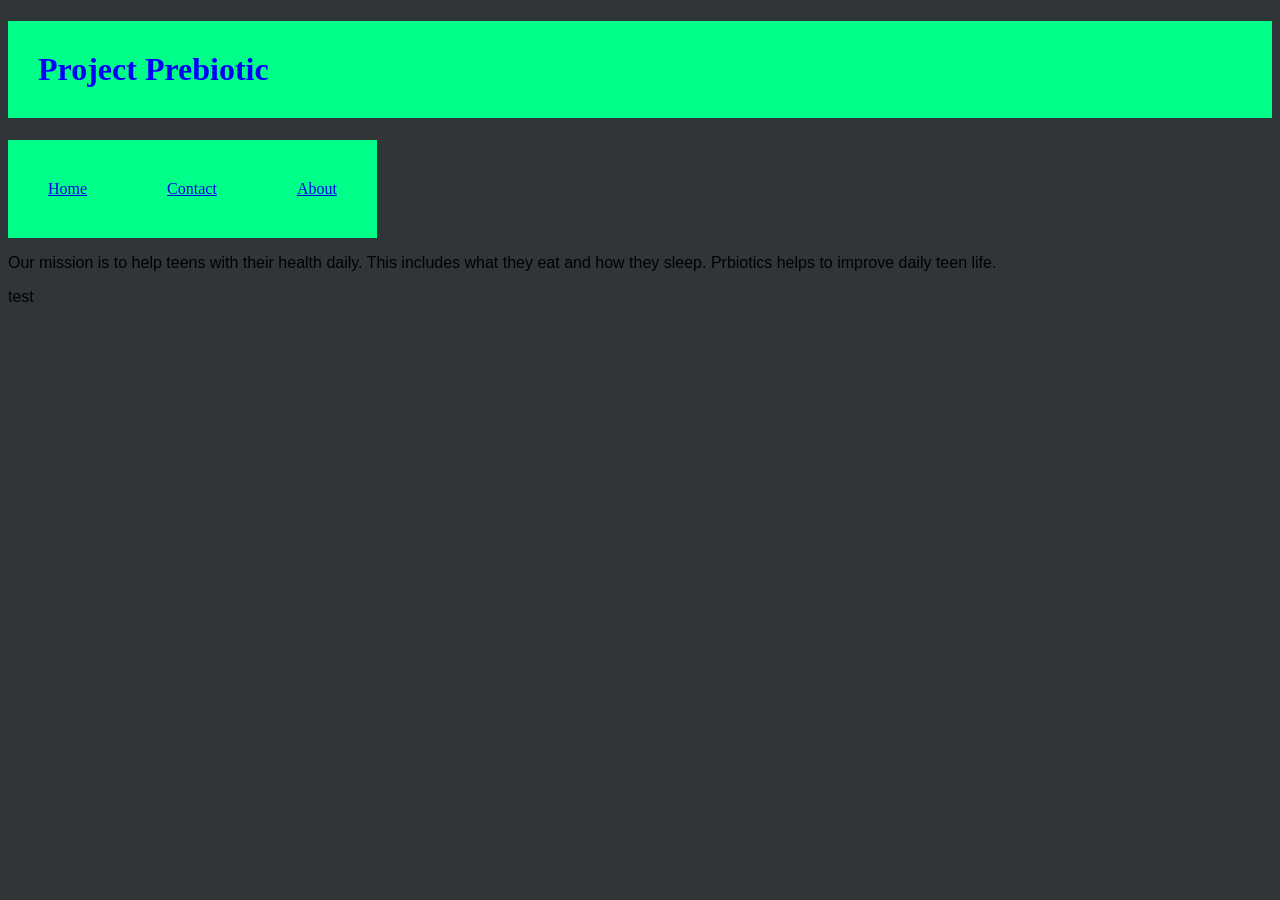
==== index.html @ 7d2e88ce "header changes" ====
<!DOCTYPE html>
<html lang="en">
<head>
    <meta charset="UTF-8">
    <meta name="viewport" content="width=device-width, initial-scale=1.0">
    <title>Document</title>
    <link rel="stylesheet" href="index.css">
</head>
<body>
   <h1 style="background-color:rgb(0, 255, 136);">Project Prebiotic</h1>
</style>
</head>
<body>

<ul>
  <li><a href="#home">Home</a></li>
  <li><a href="#contact">Contact</a></li>
  <li><a href="#about">About</a></li>
</ul>



    <div>
        <p>Our mission is to help teens with their health daily. This includes what they eat and how they sleep. Prbiotics helps to improve daily teen life.</p>
        <p>test</p>

    </div>

</body>
</html>
---- index.css ----
h1 {
    color: blue;
}
img {
    width: 20%;
}
div {
    align-items: center;
}
p{
    font-family: Verdana, Geneva, Tahoma, sans-serif;
}
h1 {
    padding: 30px;
    
}


ul {
  list-style-type: none;
  margin: 0;
  padding: 0;
  overflow: hidden;
  width: 100%;
}

li {
  float: left;
}

li a {
  display: block;
  padding: 40px;
  background-color: rgb(0, 255, 136)
  
}
body {
  background-color: rgb(48, 54, 56);
}
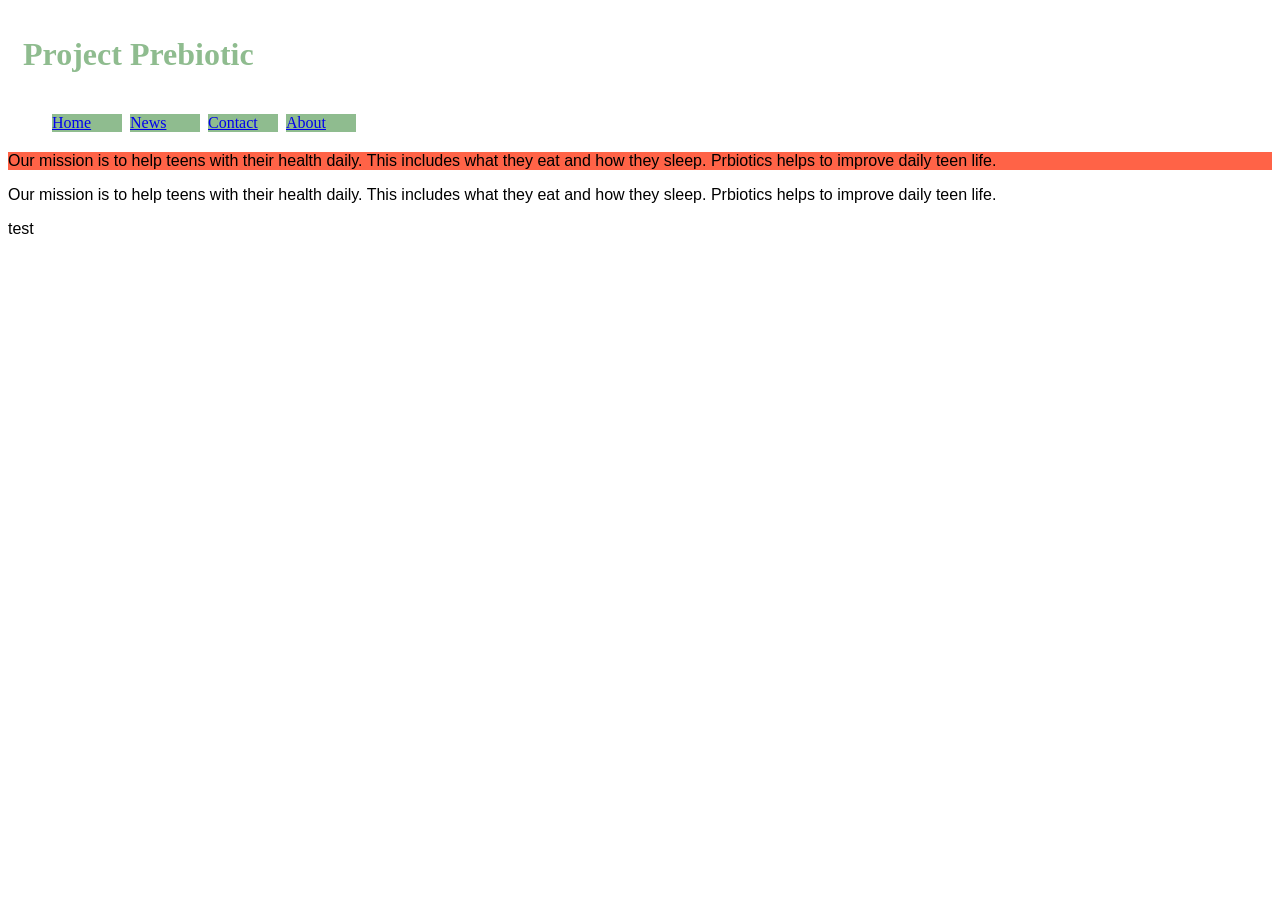
==== commit 8e54ca88: "Contact page" ====
--- a/index.html
+++ b/index.html
@@ -7,18 +7,31 @@
     <link rel="stylesheet" href="index.css">
 </head>
 <body>
-   <h1 style="background-color:rgb(0, 255, 136);">Project Prebiotic</h1>
+   <h1 style="background-color:darkgreen(0, 255, 136);">Project Prebiotic</h1>
+  <style>
+ul {
+  list-style-type: none;
+  margin: 0;
+  display: flex;
+  padding: 5;
+}
+
+li{
+margin: 4px}
 </style>
 </head>
 <body>
 
 <ul>
   <li><a href="#home">Home</a></li>
+  <li><a href="#news">News</a></li>
   <li><a href="#contact">Contact</a></li>
   <li><a href="#about">About</a></li>
 </ul>
 
-
+<p style="background-color:Tomato;">
+Our mission is to help teens with their health daily. This includes what they eat and how they sleep. Prbiotics helps to improve daily teen life.
+</p>
 
     <div>
         <p>Our mission is to help teens with their health daily. This includes what they eat and how they sleep. Prbiotics helps to improve daily teen life.</p>
--- a/index.css
+++ b/index.css
@@ -1,8 +1,11 @@
 h1 {
-    color: blue;
+    color: darkseagreen;
 }
 img {
     width: 20%;
+}
+h2 {
+    color:darkseagreen
 }
 div {
     align-items: center;
@@ -11,29 +14,58 @@
     font-family: Verdana, Geneva, Tahoma, sans-serif;
 }
 h1 {
-    padding: 30px;
-    
+    padding: 15px;
 }
-
 
 ul {
   list-style-type: none;
-  margin: 0;
-  padding: 0;
-  overflow: hidden;
-  width: 100%;
-}
-
-li {
-  float: left;
+  margin: 1.5;
+  padding: 1.5;
 }
 
 li a {
   display: block;
-  padding: 40px;
-  background-color: rgb(0, 255, 136)
-  
+  width: 70px;
+  background-color: darkseagreen;
 }
-body {
-  background-color: rgb(48, 54, 56);
+
+#contactform {
+    font-family: Verdana, Geneva, Tahoma, sans-serif;
+
+}
+
+#contactinfo {
+    padding: 5px;
+    border: 2px solid green;
+  border-radius: 12px;
+}
+
+#contactemail {
+    width: 300px;
+    height: 25px;
+    border: 2px solid green;
+  border-radius: 12px;
+}
+
+#contactmessage {
+    width: 500px;
+    height: 200px;
+    border: 2px solid green;
+  border-radius: 12px;
+}
+
+#submit {
+    border: 2px solid green;
+  border-radius: 12px;
+}
+
+#maincontainer {
+    display: flex;
+}
+
+#contactthing {
+ border: 2px solid green;
+  border-radius: 12px;
+  padding: 50px;
+  margin: 50px;
 }
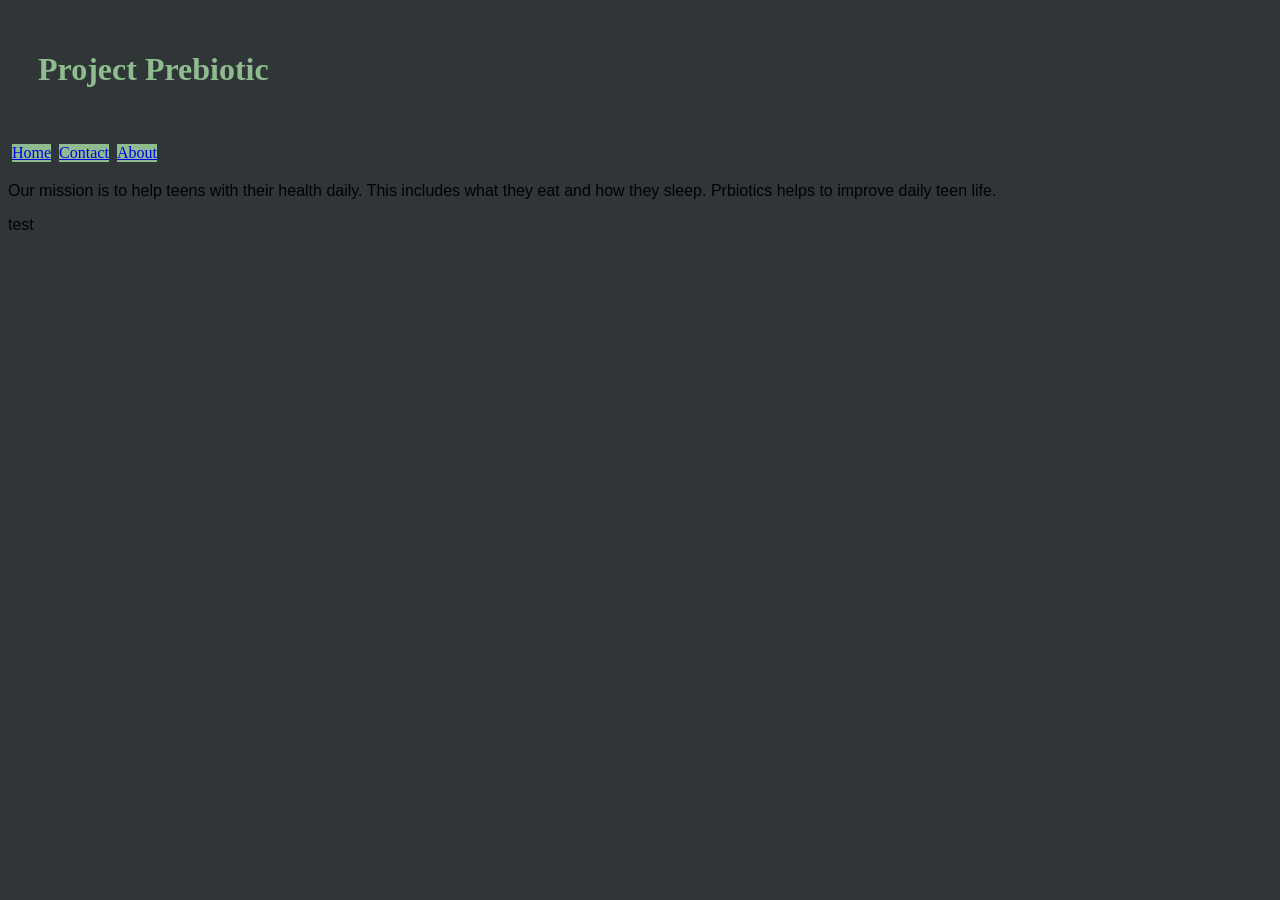
==== commit 8b179a68: "commit tuesday 1" ====
--- a/index.html
+++ b/index.html
@@ -24,14 +24,11 @@
 
 <ul>
   <li><a href="#home">Home</a></li>
-  <li><a href="#news">News</a></li>
   <li><a href="#contact">Contact</a></li>
   <li><a href="#about">About</a></li>
 </ul>
 
-<p style="background-color:Tomato;">
-Our mission is to help teens with their health daily. This includes what they eat and how they sleep. Prbiotics helps to improve daily teen life.
-</p>
+
 
     <div>
         <p>Our mission is to help teens with their health daily. This includes what they eat and how they sleep. Prbiotics helps to improve daily teen life.</p>
--- a/index.css
+++ b/index.css
@@ -14,17 +14,26 @@
     font-family: Verdana, Geneva, Tahoma, sans-serif;
 }
 h1 {
-    padding: 15px;
+    padding: 30px;
+    
 }
+
 
 ul {
   list-style-type: none;
-  margin: 1.5;
-  padding: 1.5;
+  margin: 0;
+  padding: 0;
+  overflow: hidden;
+  width: 100%;
+}
+
+li {
+  float: left;
 }
 
 li a {
   display: block;
+<<<<<<< HEAD
   width: 70px;
   background-color: darkseagreen;
 }
@@ -68,4 +77,12 @@
   border-radius: 12px;
   padding: 50px;
   margin: 50px;
+=======
+  padding: 40px;
+  background-color: rgb(0, 255, 136)
+  
+}
+body {
+  background-color: rgb(48, 54, 56);
+>>>>>>> ae2af531ff9904259887a154c60a979c6163541f
 }
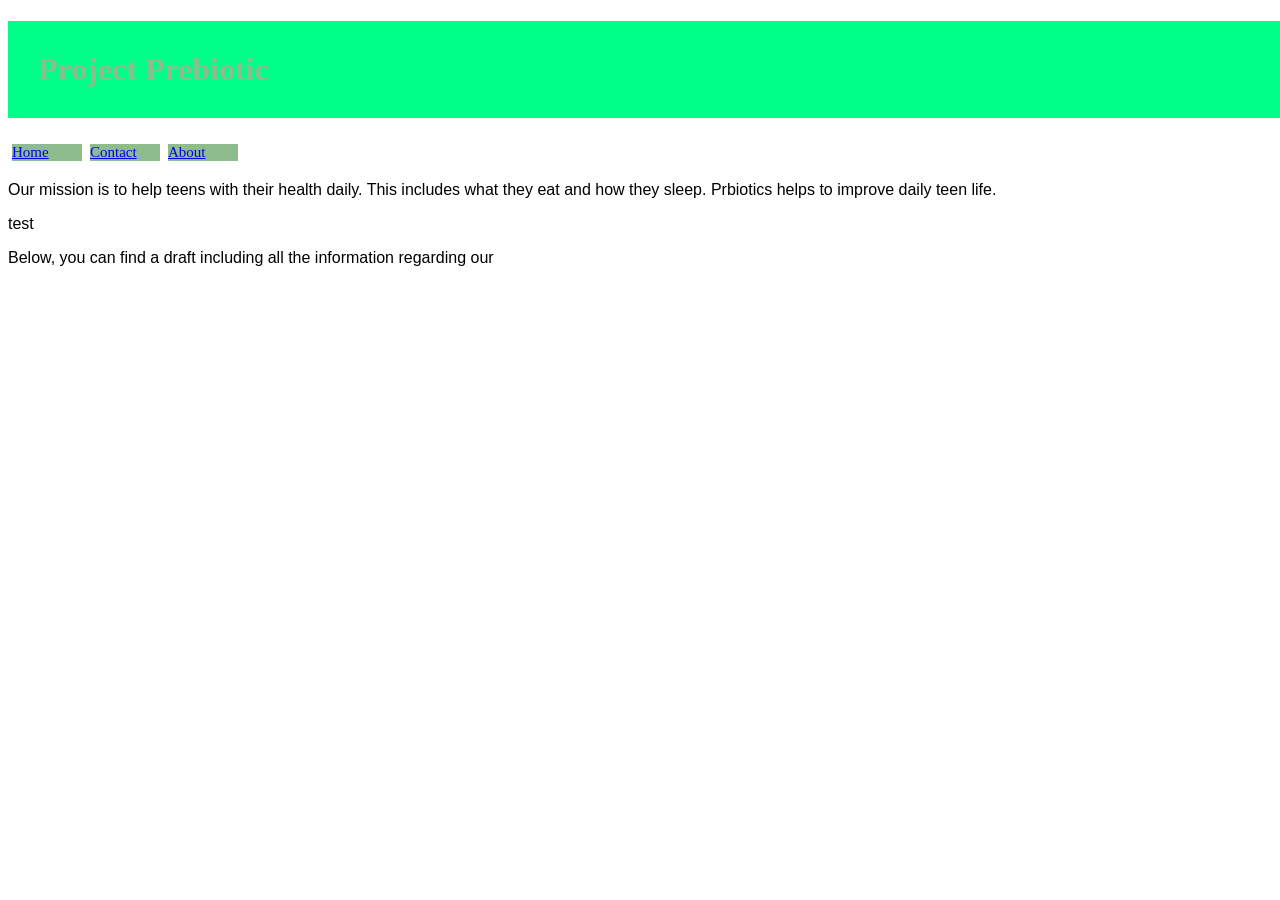
==== commit 7e3788cf: "morning" ====
--- a/index.html
+++ b/index.html
@@ -7,7 +7,12 @@
     <link rel="stylesheet" href="index.css">
 </head>
 <body>
-   <h1 style="background-color:darkgreen(0, 255, 136);">Project Prebiotic</h1>
+   <h1 style="background-color: rgb(0, 255, 136);">Project Prebiotic</h1>
+   <ul>
+  <li><a href="#home">Home</a></li>
+  <li><a href="#contact">Contact</a></li>
+  <li><a href="#about">About</a></li>
+</ul>
   <style>
 ul {
   list-style-type: none;
@@ -22,17 +27,14 @@
 </head>
 <body>
 
-<ul>
-  <li><a href="#home">Home</a></li>
-  <li><a href="#contact">Contact</a></li>
-  <li><a href="#about">About</a></li>
-</ul>
+
 
 
 
     <div>
         <p>Our mission is to help teens with their health daily. This includes what they eat and how they sleep. Prbiotics helps to improve daily teen life.</p>
         <p>test</p>
+       <p>Below, you can find a draft including all the information regarding our</p>
 
     </div>
 
--- a/index.css
+++ b/index.css
@@ -1,5 +1,7 @@
 h1 {
     color: darkseagreen;
+    padding: 100%;
+    width: 100%;
 }
 img {
     width: 20%;
@@ -17,14 +19,18 @@
     padding: 30px;
     
 }
-
+h4 {
+  color: antiquewhite;
+  font-size: 30px;
+}
 
 ul {
   list-style-type: none;
   margin: 0;
   padding: 0;
   overflow: hidden;
-  width: 100%;
+  color: rgb(0, 255, 136);
+  font-size: 15px;
 }
 
 li {
@@ -33,7 +39,6 @@
 
 li a {
   display: block;
-<<<<<<< HEAD
   width: 70px;
   background-color: darkseagreen;
 }
@@ -76,13 +81,5 @@
  border: 2px solid green;
   border-radius: 12px;
   padding: 50px;
-  margin: 50px;
-=======
-  padding: 40px;
-  background-color: rgb(0, 255, 136)
-  
-}
-body {
-  background-color: rgb(48, 54, 56);
->>>>>>> ae2af531ff9904259887a154c60a979c6163541f
-}+  margin: 50px}
+  
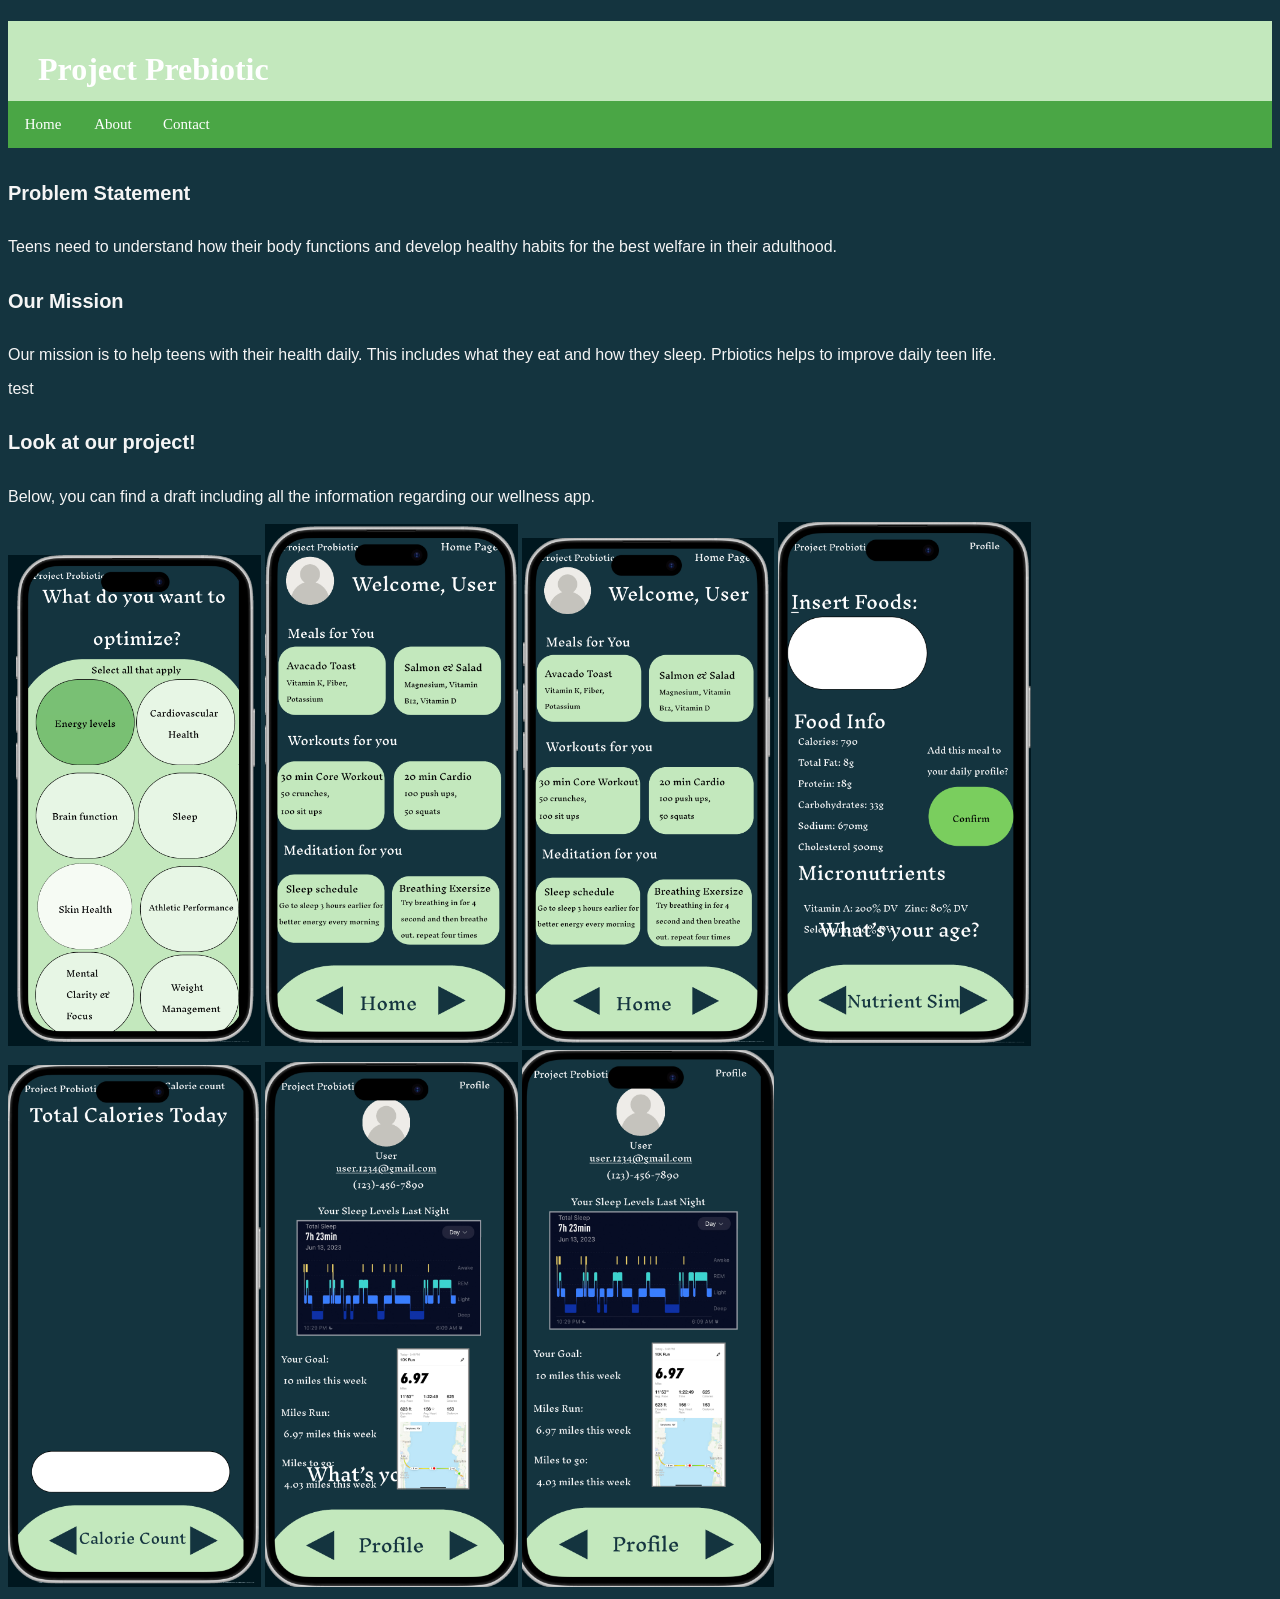
==== commit 21df1d15: "navbar final" ====
--- a/index.html
+++ b/index.html
@@ -5,38 +5,48 @@
     <meta name="viewport" content="width=device-width, initial-scale=1.0">
     <title>Document</title>
     <link rel="stylesheet" href="index.css">
+    <style>
+       body {
+         background-color: #14343f;
+       }
+
+    </style>
+    
 </head>
 <body>
-   <h1 style="background-color: rgb(0, 255, 136);">Project Prebiotic</h1>
-   <ul>
-  <li><a href="#home">Home</a></li>
-  <li><a href="#contact">Contact</a></li>
-  <li><a href="#about">About</a></li>
-</ul>
-  <style>
-ul {
-  list-style-type: none;
-  margin: 0;
-  display: flex;
-  padding: 5;
-}
+  
+  <div>
+   <h1 style="background-color: #C3E8BD;">Project Prebiotic</h1>
+   </div>
+  <nav class="navbar">
+    <ul>
+      <li><a href="">Home</a></li>
+      <li><a href="about.html">About</a></li>
+      <li><a href="contact.html">Contact</a></li>
+    </ul>
+  </nav>
 
-li{
-margin: 4px}
-</style>
-</head>
-<body>
+  
 
 
 
 
 
-    <div>
+        <h5>Problem Statement</h5>
+        <p>Teens need to understand how their body functions and develop healthy habits for the best welfare in their adulthood.</p>
+        <h5>Our Mission</h5>
         <p>Our mission is to help teens with their health daily. This includes what they eat and how they sleep. Prbiotics helps to improve daily teen life.</p>
         <p>test</p>
-       <p>Below, you can find a draft including all the information regarding our</p>
-
-    </div>
+        <h5>Look at our project!</h5>
+       <p>Below, you can find a draft including all the information regarding our wellness app.</p>
+       <img src="Screenshot 2025-07-16 at 11.06.53 AM.png">
+       <img src="Screenshot 2025-07-16 at 11.07.31 AM.png">
+       <img src="Screenshot 2025-07-16 at 11.08.11 AM.png">
+       <img src="Screenshot 2025-07-16 at 11.08.19 AM.png">
+       <img src="Screenshot 2025-07-16 at 11.08.27 AM.png">
+       <img src="Screenshot 2025-07-16 at 11.08.38 AM.png">
+       <img src="Screenshot 2025-07-16 at 11.09.36 AM.png">
+    
 
 </body>
 </html>
--- a/index.css
+++ b/index.css
@@ -1,5 +1,8 @@
+*{
+  box-sizing: border-box;
+}
 h1 {
-    color: darkseagreen;
+    color: rgb(255, 255, 255);
     padding: 100%;
     width: 100%;
 }
@@ -7,20 +10,18 @@
     width: 20%;
 }
 h2 {
-    color:darkseagreen
-}
-div {
-    align-items: center;
+    color: black
 }
 p{
     font-family: Verdana, Geneva, Tahoma, sans-serif;
+    color: whitesmoke;
 }
 h1 {
     padding: 30px;
     
 }
 h4 {
-  color: antiquewhite;
+  color: whitesmoke;
   font-size: 30px;
 }
 
@@ -29,18 +30,18 @@
   margin: 0;
   padding: 0;
   overflow: hidden;
-  color: rgb(0, 255, 136);
   font-size: 15px;
 }
 
 li {
+  background-color: transparent;
   float: left;
 }
 
 li a {
   display: block;
   width: 70px;
-  background-color: darkseagreen;
+  background-color: #4aa645;
 }
 
 #contactform {
@@ -82,4 +83,47 @@
   border-radius: 12px;
   padding: 50px;
   margin: 50px}
-  +div {
+  width: 100%;
+  height: 80px;
+  background-color: rgb(0, 255, 136);
+}
+#nav {
+  background-color: transparent;
+  float: right;
+  margin-left: 100%;
+  width: 100%;
+}
+#article {
+  height: 300px;
+  background-color: #c3e8bd;
+}
+ h5 {
+  font-size: 20px;
+  color: whitesmoke;
+  font-family: Verdana, Geneva, Tahoma, sans-serif;
+ }
+.navbar ul{
+  list-style-type: none;
+  background-color: #4aa645;
+  padding: 0px;
+  margin: 0px;
+  overflow: hidden;
+  width: 100%;
+}
+.navbar a{
+  color: white;
+  text-decoration: none;
+  padding: 15px;
+  display: block;
+  text-align: center;
+}
+.navbar a:hover{
+  background-color: gray;
+}
+.navbar li{
+  float: left;
+}
+.information{
+  color: black;
+}
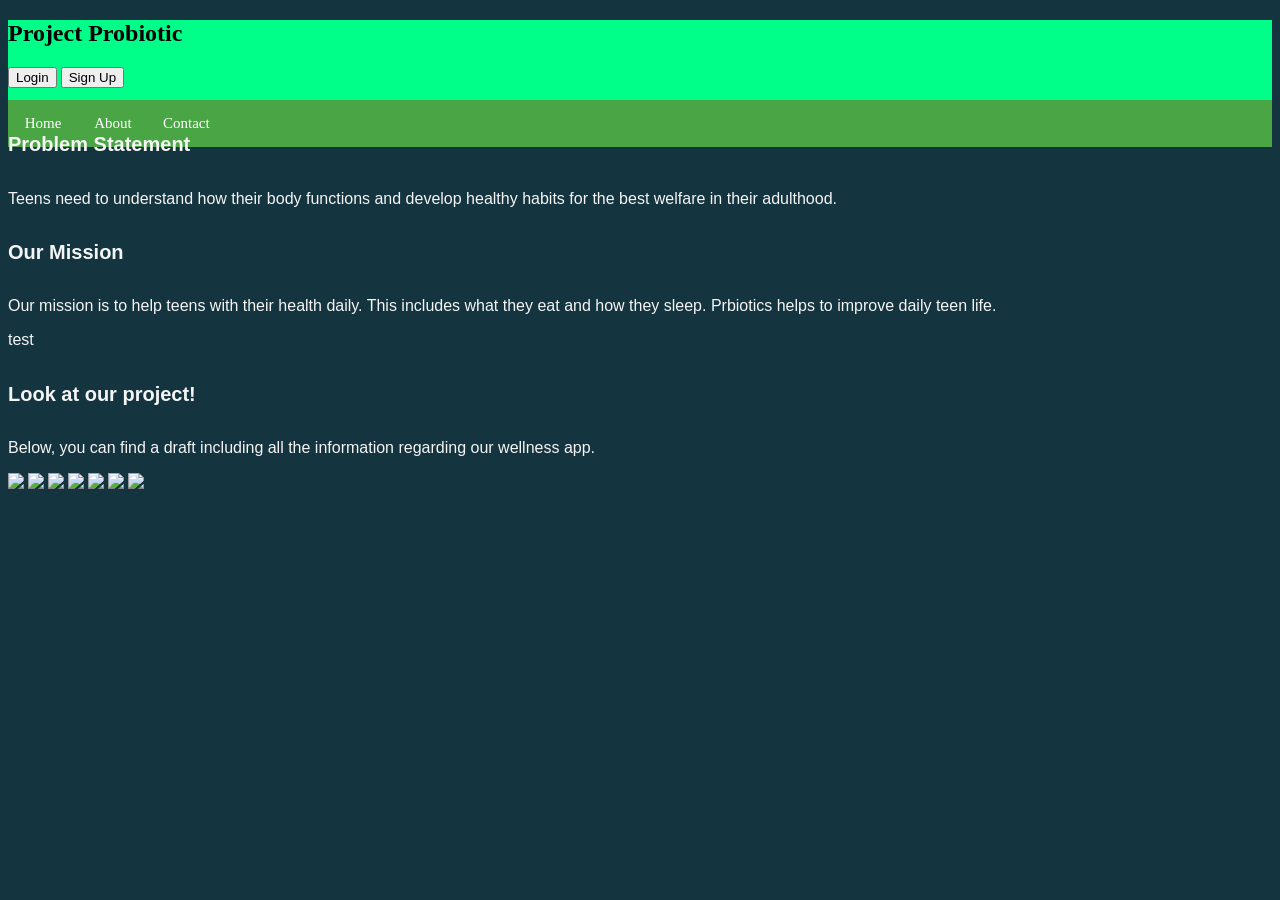
==== commit 0e451a0c: "new build" ====
--- a/index.html
+++ b/index.html
@@ -1,31 +1,29 @@
 <!DOCTYPE html>
-<html lang="en">
-<head>
+<html lang="en"><head>
     <meta charset="UTF-8">
     <meta name="viewport" content="width=device-width, initial-scale=1.0">
     <title>Document</title>
     <link rel="stylesheet" href="index.css">
-    <style>
-       body {
-         background-color: #14343f;
-       }
-
-    </style>
     
 </head>
 <body>
   
-  <div>
-   <h1 style="background-color: #C3E8BD;">Project Prebiotic</h1>
-   </div>
-  <nav class="navbar">
+<div class="header">
+ <div id="Login">
+    <h2 id="Logo">Project Probiotic</h2>
+    <div>
+    <button type="button" id="Loginbutton" onclick="alert('Hello world!')">Login</button>
+        <button type="button" id="Signbutton" onclick="alert('Hello world!')">Sign Up</button>
+    </div>
+</div>
+ <nav class="navbar">
     <ul>
-      <li><a href="">Home</a></li>
+      <li><a href="index.html">Home</a></li>
       <li><a href="about.html">About</a></li>
       <li><a href="contact.html">Contact</a></li>
     </ul>
   </nav>
-
+</div>
   
 
 
@@ -48,5 +46,5 @@
        <img src="Screenshot 2025-07-16 at 11.09.36 AM.png">
     
 
-</body>
-</html>+
+</body></html>
--- a/index.css
+++ b/index.css
@@ -1,6 +1,10 @@
 *{
   box-sizing: border-box;
 }
+body {
+         background-color: #14343f;
+}
+
 h1 {
     color: rgb(255, 255, 255);
     padding: 100%;
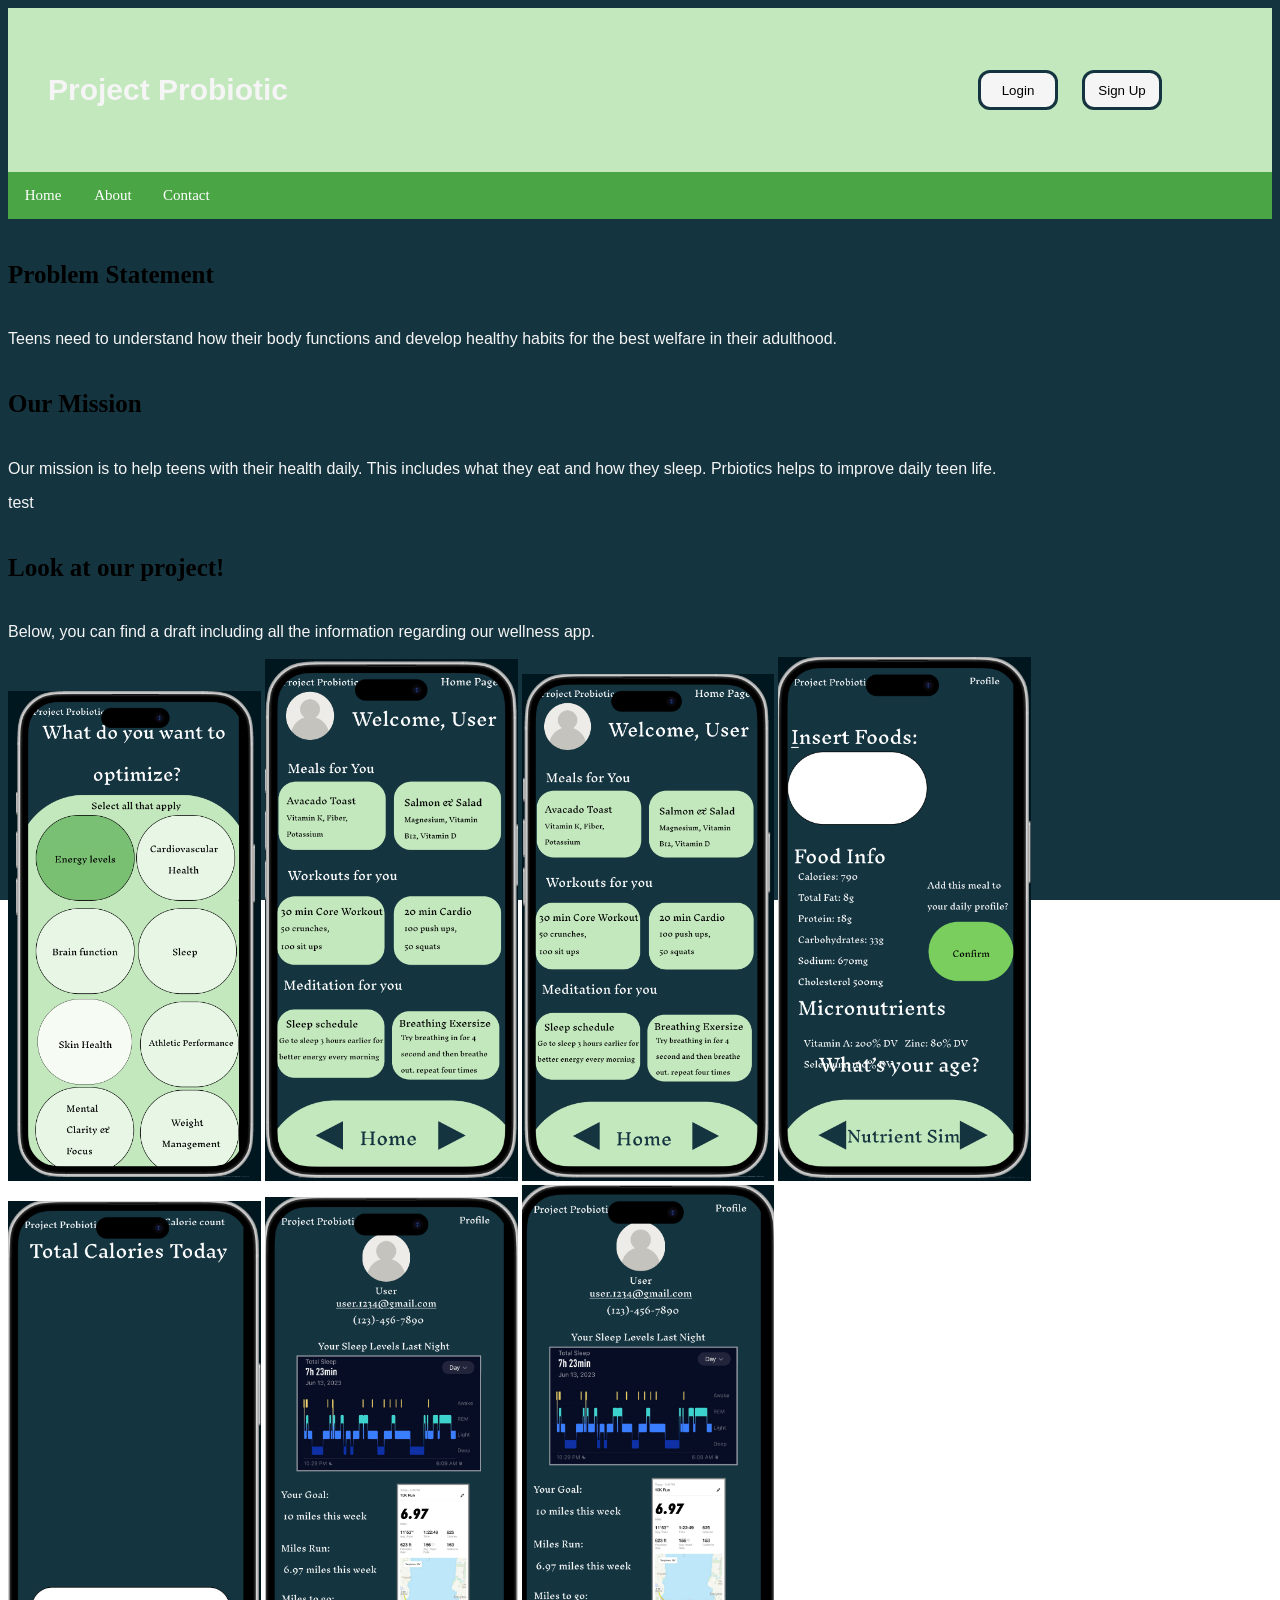
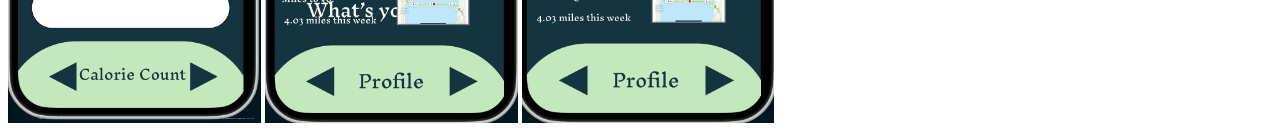
==== commit 67b3f007: "final" ====
--- a/index.html
+++ b/index.html
@@ -1,13 +1,12 @@
 <!DOCTYPE html>
 <html lang="en"><head>
+<head>
     <meta charset="UTF-8">
     <meta name="viewport" content="width=device-width, initial-scale=1.0">
+    <link rel="stylesheet" href="contact.css">
     <title>Document</title>
-    <link rel="stylesheet" href="index.css">
-    
 </head>
 <body>
-  
 <div class="header">
  <div id="Login">
     <h2 id="Logo">Project Probiotic</h2>
--- a/contact.css
+++ b/contact.css
@@ -0,0 +1,196 @@
+*{
+  box-sizing: border-box;
+}
+h1 {
+    color: whitesmoke;
+}
+img {
+    width: 20%;
+}
+h2 {
+    color: whitesmoke;
+}
+div {
+    align-items: center;
+}
+p{
+    font-family: Verdana, Geneva, Tahoma, sans-serif;
+    color: whitesmoke;
+}
+h1 {
+    padding: 30px;
+}
+h4 {
+  color: whitesmoke;
+  font-size: 30px;
+}
+ul {
+  list-style-type: none;
+  margin: 0;
+  padding: 0;
+  overflow: hidden;
+  font-size: 15px;
+}
+li {
+  background-color: transparent;
+  float: left;
+}
+li a {
+  display: block;
+  width: 70px;
+  background-color: #C3E8BD;
+}
+#contactform {
+    font-family: Verdana, Geneva, Tahoma, sans-serif;
+}
+h2 {
+    font-family: Verdana, Geneva, Tahoma, sans-serif;
+}
+#contactinfo {
+    padding: 5px;
+    border: 3px solid #C3E8BD;
+  border-radius: 12px;
+}
+#contactemail {
+    width: 300px;
+    height: 25px;
+    border: 3px solid #C3E8BD;
+  border-radius: 12px;
+}
+#contactmessage {
+    width: 500px;
+    height: 200px;
+    border: 2px solid #C3E8BD;
+  border-radius: 12px;
+}
+#button {
+    border: 3px solid #C3E8BD;
+  border-radius: 12px;
+  padding: 10px;
+  width: 515px;
+  background-color: whitesmoke;
+  font-family: Verdana, Geneva, Tahoma, sans-serif;
+}
+#maincontainer {
+    display: flex;
+}
+#contactthing {
+ border: 3px solid #C3E8BD;
+  border-radius: 12px;
+  padding: 50px;
+  margin: 50px;
+}
+h1 {
+    font-family: Verdana, Geneva, Tahoma, sans-serif;
+}
+#contactthing {
+    background: linear-gradient(to bottom, #14343F 0%, #14343F 100%);
+}
+#contactform {
+    border: 3px solid #C3E8BD;
+  border-radius: 12px;
+  padding: 50px;
+  margin: 50px;
+    background: linear-gradient(to bottom, #14343F 0%, #14343F 100%);
+}
+body {
+       background: linear-gradient(to bottom,#14343F 0%,#14343F 100%);
+     background-size: cover;
+     height: auto;
+     background-attachment: fixed;
+}
+#maincontainer {
+    color: whitesmoke;
+}
+#Login {
+    display: flex;
+    justify-content: space-between;
+    background-color: #C3E8BD;
+    width: 100%;
+    padding: 40px;
+}
+#Login2 {
+  padding: 40px;
+}
+#Loginbutton {
+  border: 3px solid #14343F;
+  border-radius: 12px;
+  padding: 10px;
+  height: 40px;
+  width: 80px;
+  background-color: whitesmoke;
+  font-family: Verdana, Geneva, Tahoma, sans-serif;
+  margin-right: 20px;
+}
+#Signbutton {
+   border: 3px solid #14343F;
+  border-radius: 12px;
+  padding: 10px;
+  height: 40px;
+  width: 80px;
+  background-color: whitesmoke;
+  font-family: Verdana, Geneva, Tahoma, sans-serif;
+  margin-right: 70px;
+}
+#Logo{
+  font-family: Verdana, Geneva, Tahoma, sans-serif;
+  font-size: 30px;
+}
+
+.navbar ul{
+  list-style-type: none;
+  background-color: #4aa645;
+  padding: 0px;
+  margin: 0px;
+  overflow: hidden;
+  width: 100%;
+}
+.navbar a{
+  color: white;
+  text-decoration: none;
+  padding: 15px;
+  display: block;
+  text-align: center;
+}
+.navbar a:hover{
+  background-color: gray;
+}
+.navbar li{
+  float: left;
+}
+.information{
+  color: black;
+}
+ul {
+  list-style-type: none;
+  margin: 0;
+  padding: 0;
+  overflow: hidden;
+  font-size: 15px;
+}
+
+li {
+  background-color: transparent;
+  float: left;
+}
+
+li a {
+  display: block;
+  width: 70px;
+  background-color: #4aa645;
+}
+h5 {
+    font-size: 25px;
+}
+#article {
+  background-color: #C3E8BD;
+  width: 600px;
+  padding: 50px;
+  margin: 20px;
+}
+.avatar {
+  vertical-align: middle;
+  width: 100px;
+  height: 100px;
+  border-radius: 50%;
+}
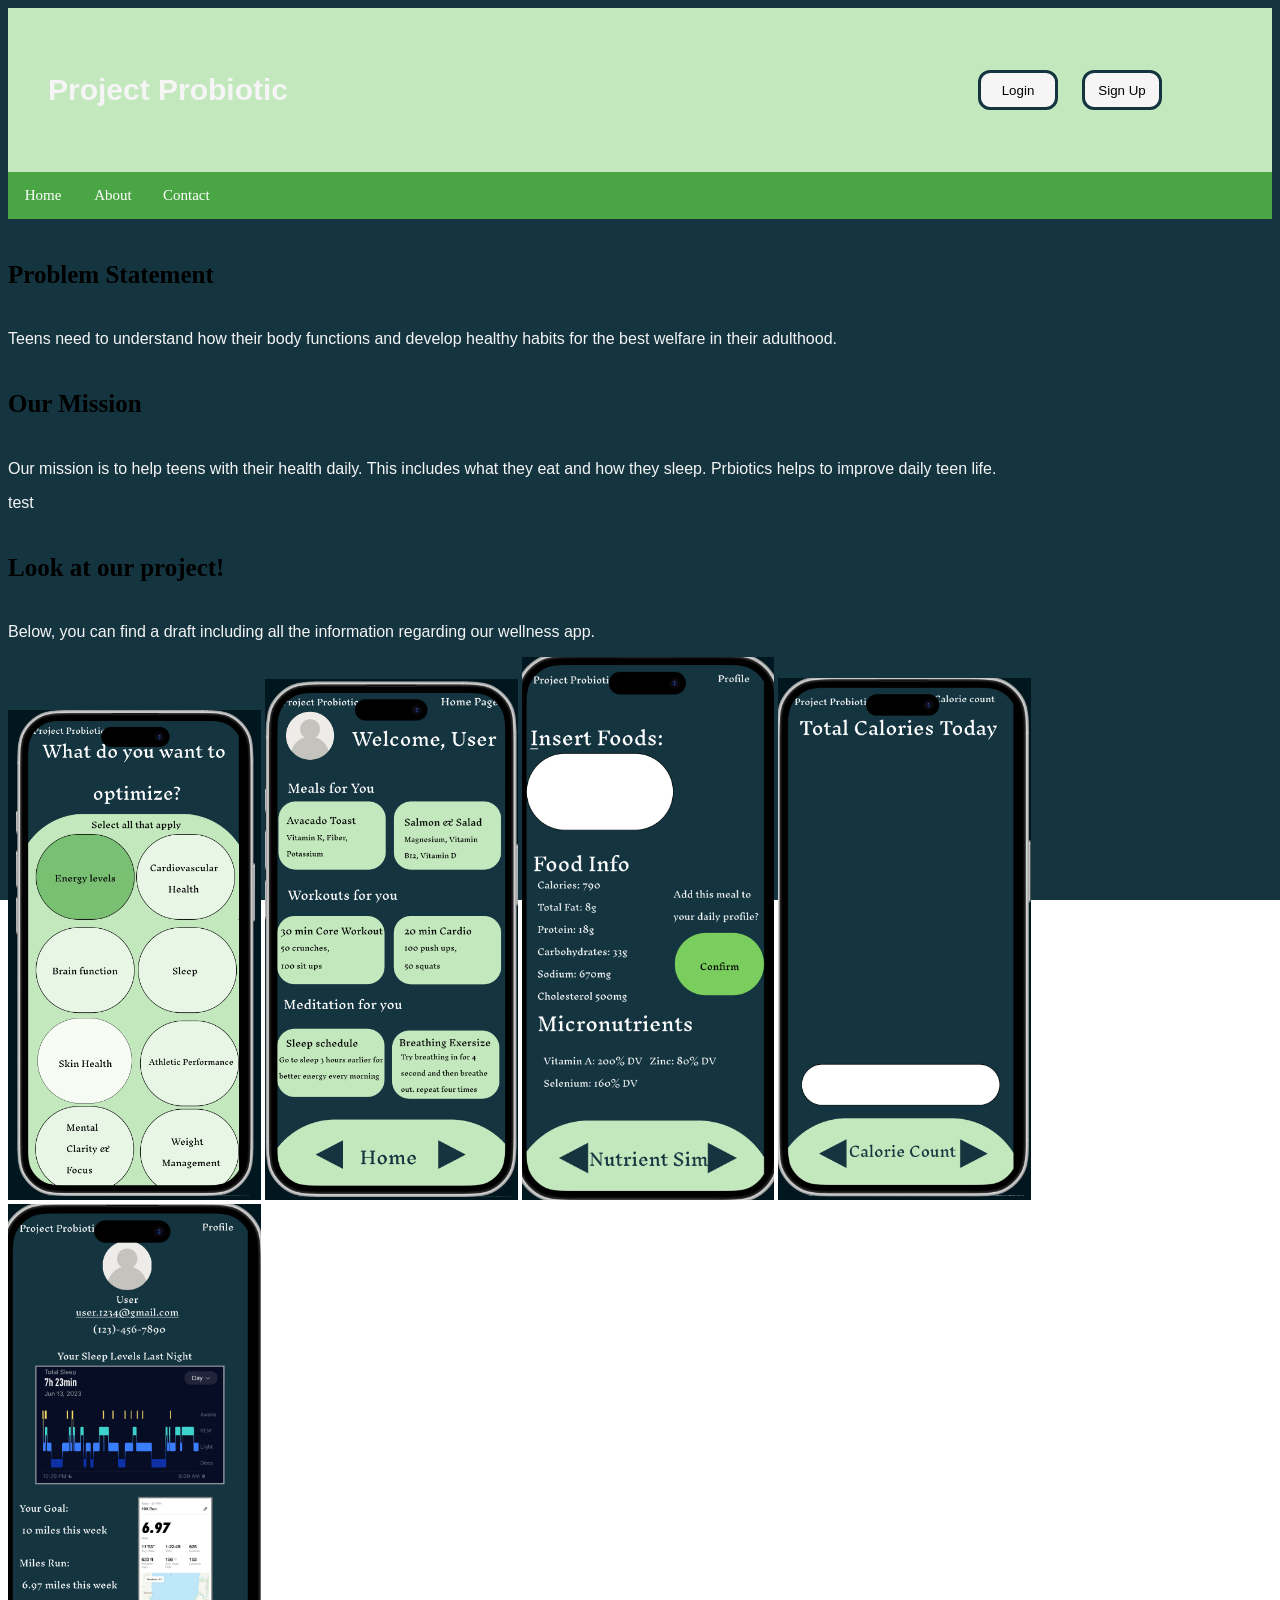
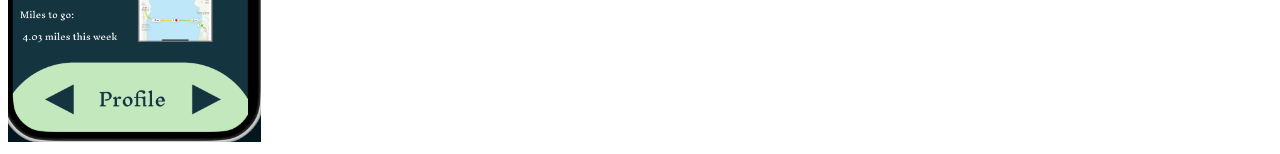
==== commit 03b02e89: "about information" ====
--- a/index.html
+++ b/index.html
@@ -38,10 +38,8 @@
        <p>Below, you can find a draft including all the information regarding our wellness app.</p>
        <img src="Screenshot 2025-07-16 at 11.06.53 AM.png">
        <img src="Screenshot 2025-07-16 at 11.07.31 AM.png">
-       <img src="Screenshot 2025-07-16 at 11.08.11 AM.png">
-       <img src="Screenshot 2025-07-16 at 11.08.19 AM.png">
+       <img src="Screenshot 2025-07-17 at 10.35.36 AM.png">
        <img src="Screenshot 2025-07-16 at 11.08.27 AM.png">
-       <img src="Screenshot 2025-07-16 at 11.08.38 AM.png">
        <img src="Screenshot 2025-07-16 at 11.09.36 AM.png">
     
 
